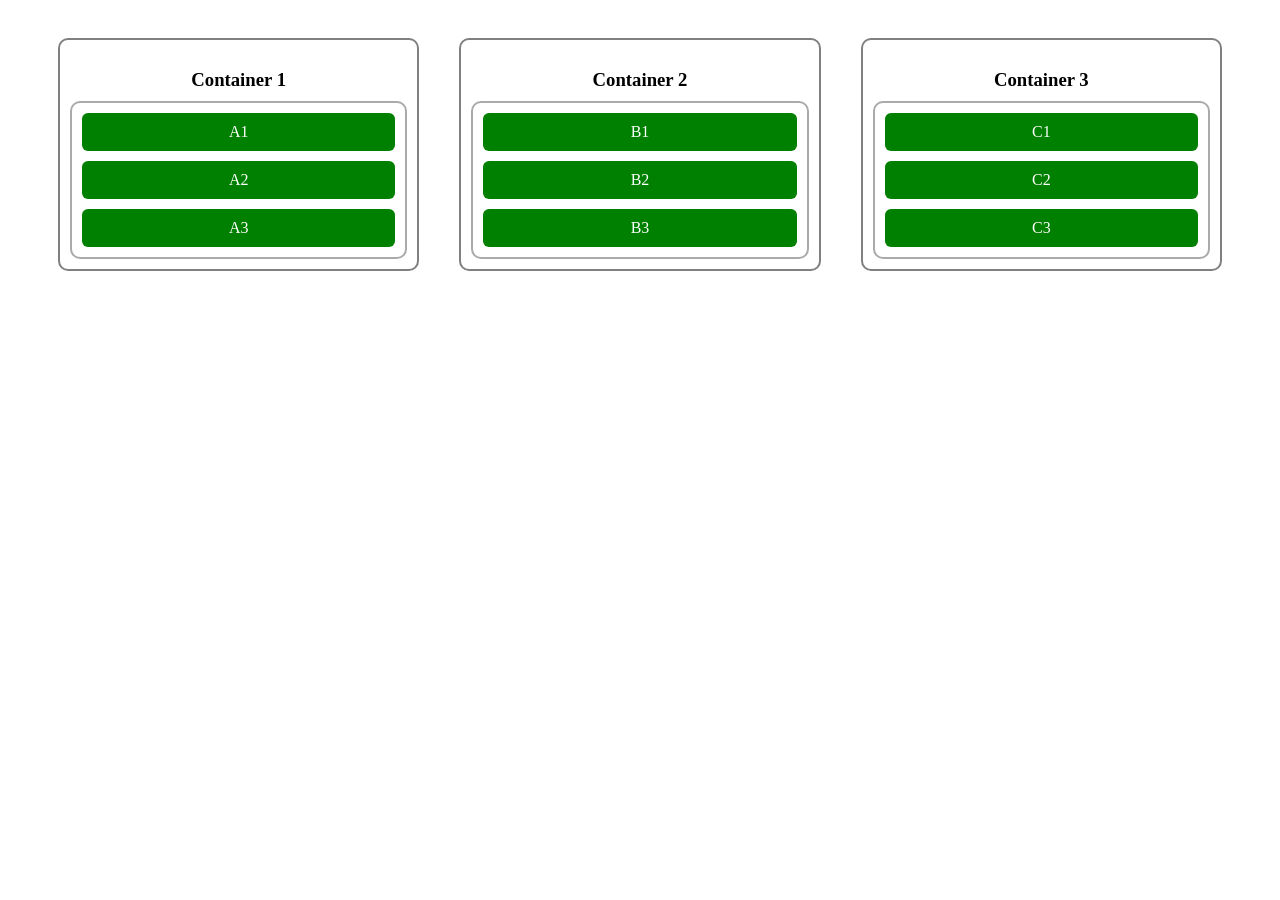
==== index.html @ 2c71c116 "update drag_drop" ====
<!DOCTYPE html>
<html lang="vi">
  <head>
    <meta charset="UTF-8" />
    <title></title>
    <link rel="stylesheet" href="style.css" />
  </head>
  <body>
    <div class="container" draggable="true">
      <h3>Container 1</h3>
      <div class="content">
        <div class="item" draggable="true">A1</div>
        <div class="item" draggable="true">A2</div>
        <div class="item" draggable="true">A3</div>
      </div>
    </div>

    <div class="container" draggable="true">
      <h3>Container 2</h3>
      <div class="content">
        <div class="item" draggable="true">B1</div>
        <div class="item" draggable="true">B2</div>
        <div class="item" draggable="true">B3</div>
      </div>
    </div>

    <div class="container" draggable="true">
      <h3>Container 3</h3>
      <div class="content">
        <div class="item" draggable="true">C1</div>
        <div class="item" draggable="true">C2</div>
        <div class="item" draggable="true">C3</div>
      </div>
    </div>

    <script src="main.js"></script>
  </body>
</html>
---- style.css ----
* {
  box-sizing: border-box;
}

body {
  display: flex;
  justify-content: space-around;
  padding: 30px;
  background: white;
  align-items: flex-start;
}

.container {
  width: 30%;
  background: white;
  border: 2px solid grey;
  border-radius: 10px;
  padding: 10px;
  display: flex;
  flex-direction: column;
  align-items: stretch;
}

.container h3 {
  text-align: center;
  margin-bottom: 10px;
}

.content {
  flex: 1;
  border: 2px solid #aaa;
  border-radius: 10px;
  padding: 10px;
  display: flex;
  flex-direction: column;
  gap: 10px;
}

.item {
  background: green;
  color: white;
  padding: 10px;
  text-align: center;
  border-radius: 6px;
  cursor: grab;
  transition: transform 0.2s ease;
}

.dragging {
  opacity: 0.5;
  transform: scale(1.05);
}

.placeholder {
  height: 40px;
  background: grey;
  border: 2px dashed green;
  border-radius: 6px;
}
.container-placeholder {
  width: 30%;
  height: 200px;
  border: 3px dashed #555;
  border-radius: 10px;
  background-color: rgba(180, 180, 180, 0.2);
}
.container.dragging {
  opacity: 0.7;
  transform: scale(1.03);
  z-index: 1000;
}
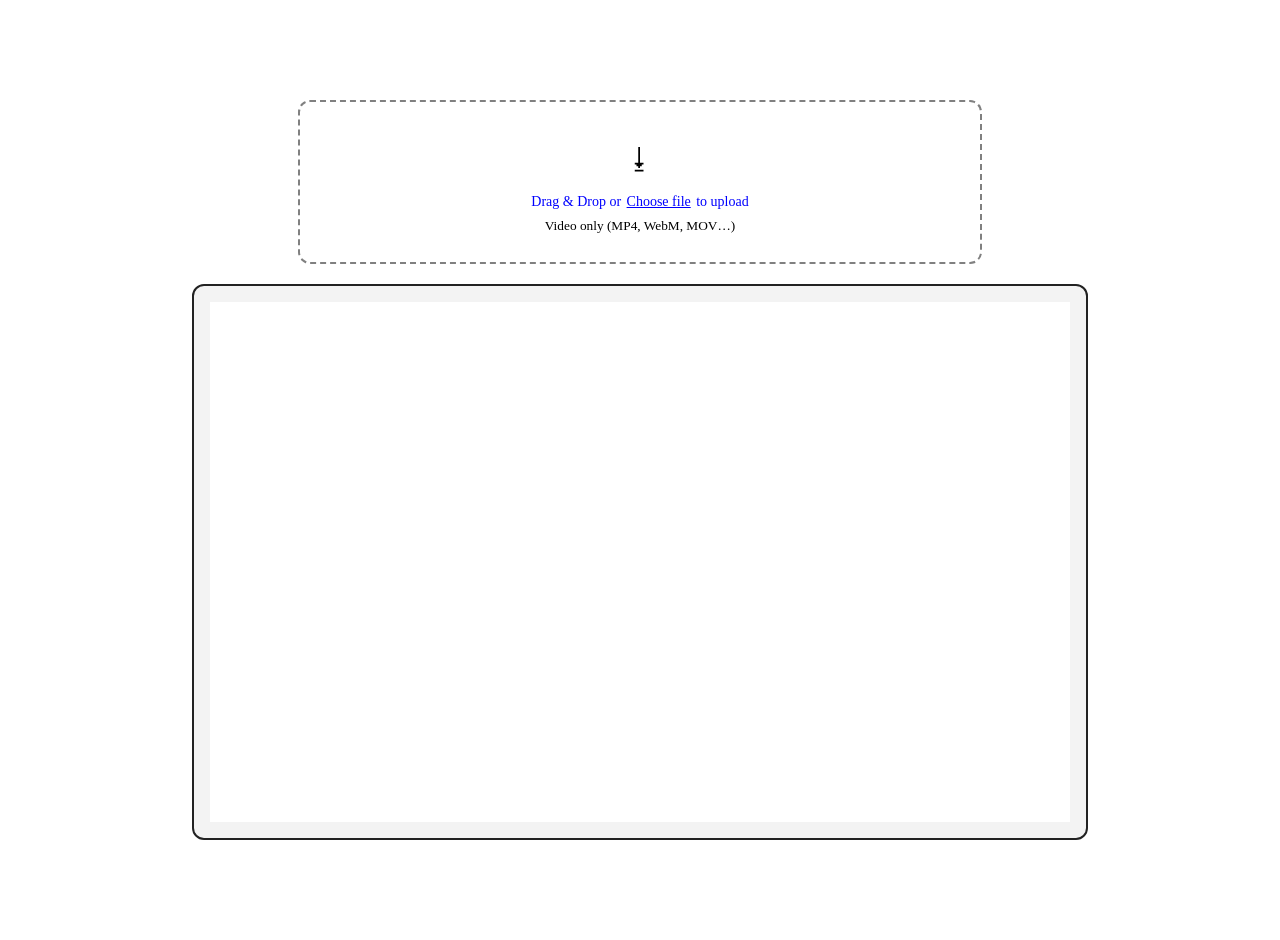
==== commit 04c13340: "update toggle" ====
--- a/index.html
+++ b/index.html
@@ -2,37 +2,51 @@
 <html lang="vi">
   <head>
     <meta charset="UTF-8" />
-    <title></title>
-    <link rel="stylesheet" href="style.css" />
+    <meta name="viewport" content="width=device-width, initial-scale=1.0" />
+    <title>Media Player Plugin</title>
+    <link rel="stylesheet" href="mediaPlayer.css" />
   </head>
   <body>
-    <div class="container" draggable="true">
-      <h3>Container 1</h3>
-      <div class="content">
-        <div class="item" draggable="true">A1</div>
-        <div class="item" draggable="true">A2</div>
-        <div class="item" draggable="true">A3</div>
+    <div class="upload-container">
+      <div id="dropzone" class="dropzone" aria-label="Upload video">
+        <div class="dz-inner">
+          <button type="button" class="dz-icon" aria-label="Choose file">
+            ⭳
+          </button>
+          <p class="dz-text">
+            Drag & Drop or
+            <button id="chooseBtn" type="button" class="link-btn">
+              Choose file
+            </button>
+            to upload
+          </p>
+          <small class="dz-hint">Video only (MP4, WebM, MOV…)</small>
+          <div class="status-toggle">Video is paused</div>
+        </div>
+        <input type="file" id="videoInput" accept="video/*" hidden />
       </div>
     </div>
 
-    <div class="container" draggable="true">
-      <h3>Container 2</h3>
-      <div class="content">
-        <div class="item" draggable="true">B1</div>
-        <div class="item" draggable="true">B2</div>
-        <div class="item" draggable="true">B3</div>
-      </div>
+    <div class="frame-wrap">
+      <iframe
+        id="playerFrame"
+        title="Video Frame"
+        class="player-iframe"
+      ></iframe>
     </div>
-
-    <div class="container" draggable="true">
-      <h3>Container 3</h3>
-      <div class="content">
-        <div class="item" draggable="true">C1</div>
-        <div class="item" draggable="true">C2</div>
-        <div class="item" draggable="true">C3</div>
-      </div>
-    </div>
-
-    <script src="main.js"></script>
+    <template id="playerDoc">
+      <html>
+        <head>
+          <meta charset="utf-8" />
+          <link rel="stylesheet" href="mediaPlayer.css" />
+        </head>
+        <body>
+          <div id="playerContainer" class="media-player"></div>
+          <script src="mediaPlayer.js"></script>
+          <script src="frameApp.js"></script>
+        </body>
+      </html>
+    </template>
+    <script src="app.js"></script>
   </body>
 </html>
--- a/mediaPlayer.css
+++ b/mediaPlayer.css
@@ -0,0 +1,229 @@
+body {
+  background-color: white;
+  display: flex;
+  flex-direction: column;
+  align-items: center;
+  justify-content: center;
+  min-height: 100vh;
+  margin: 0;
+  padding: 20px;
+}
+.upload-container {
+  margin-bottom: 20px;
+  text-align: center;
+}
+.upload-container h2 {
+  font-size: 20px;
+  margin-bottom: 10px;
+  color: #333;
+}
+.dropzone {
+  border: 2px dashed grey;
+  border-radius: 12px;
+  padding: 28px 20px;
+  width: 640px;
+  max-width: 95vw;
+  background: white;
+  transition: background 0.2s ease, border-color 0.2s ease, box-shadow 0.2s ease;
+  cursor: default;
+}
+.dropzone .dz-inner {
+  display: grid;
+  place-items: center;
+  gap: 8px;
+}
+.dz-icon {
+  appearance: none;
+  border: none;
+  background: white;
+  width: 56px;
+  height: 56px;
+  line-height: 56px;
+  border-radius: 14px;
+  font-size: 28px;
+  cursor: pointer;
+}
+.dz-text {
+  margin: 0;
+  color: blue;
+  font-size: 14px;
+}
+.link-btn {
+  appearance: none;
+  background: none;
+  border: none;
+  padding: 0 2px;
+  font: inherit;
+  color: blue;
+  text-decoration: underline;
+  cursor: pointer;
+}
+.dropzone.dragover {
+  background: #e6f0ff;
+  border-color: #3b82f6;
+  box-shadow: 0 0 0 4px rgba(59, 130, 246, 0.15);
+}
+.frame-wrap {
+  border: 2px solid #222;
+  border-radius: 12px;
+  padding: 16px;
+  background: #f3f3f3;
+  max-width: 100%;
+}
+.player-iframe {
+  display: block;
+  width: 860px;
+  max-width: 100%;
+  height: 520px;
+  background: white;
+  border: none;
+}
+.media-player {
+  position: relative;
+  width: 100%;
+  max-width: 100%;
+  background-color: white;
+  border-radius: 10px;
+  overflow: hidden;
+  font-family: Arial, sans-serif;
+}
+.video-wrapper {
+  position: relative;
+  width: 100%;
+  height: 100%;
+}
+.video {
+  width: 100%;
+  display: block;
+  border-radius: 10px;
+  background: #000;
+}
+.controls {
+  position: absolute;
+  bottom: 0;
+  left: 0;
+  right: 0;
+  display: flex;
+  align-items: center;
+  gap: 10px;
+  padding: 8px 12px;
+  background: white;
+  transition: opacity 0.3s ease, visibility 0.3s ease;
+  opacity: 1;
+  visibility: visible;
+}
+.controls.hidden {
+  opacity: 0;
+  visibility: hidden;
+  pointer-events: none;
+}
+.media-player:hover .controls {
+  opacity: 1;
+  visibility: visible;
+  pointer-events: auto;
+}
+.controls button {
+  background: none;
+  border: none;
+  color: black;
+  font-size: 20px;
+  cursor: pointer;
+  padding: 5px;
+  transition: transform 0.2s;
+}
+.controls button:hover {
+  transform: scale(1.2);
+}
+.icon {
+  pointer-events: none;
+}
+.seek-bar {
+  flex: 1;
+  height: 5px;
+  border-radius: 4px;
+  cursor: pointer;
+  accent-color: black;
+}
+.volume-bar {
+  width: 80px;
+  cursor: pointer;
+  accent-color: black;
+}
+.time-display {
+  color: black;
+  font-size: 14px;
+  white-space: nowrap;
+}
+.upload-container {
+  margin-bottom: 20px;
+  text-align: center;
+}
+.upload-container h2 {
+  font-size: 20px;
+  margin-bottom: 10px;
+  color: #333;
+}
+input[type="file"] {
+  cursor: pointer;
+}
+.controls .btn {
+  position: relative;
+}
+.controls .btn::after {
+  content: attr(data-tooltip);
+  position: absolute;
+  bottom: 120%;
+  left: 50%;
+  transform: translateX(-50%);
+  background: rgba(0, 0, 0, 0.8);
+  color: #fff;
+  font-size: 12px;
+  padding: 4px 8px;
+  border-radius: 5px;
+  white-space: nowrap;
+  opacity: 0;
+  visibility: hidden;
+  transition: opacity 0.25s ease, transform 0.25s ease;
+  pointer-events: none;
+  z-index: 5;
+}
+.controls .btn::before {
+  content: "";
+  position: absolute;
+  bottom: 110%;
+  left: 50%;
+  transform: translateX(-50%);
+  border-width: 5px;
+  border-style: solid;
+  border-color: rgba(0, 0, 0, 0.8) transparent transparent transparent;
+  opacity: 0;
+  visibility: hidden;
+  transition: opacity 0.25s ease;
+  z-index: 5;
+}
+.controls .btn:hover::after,
+.controls .btn:hover::before {
+  opacity: 1;
+  visibility: visible;
+  transform: translateX(-50%) translateY(-2px);
+}
+.status-toggle {
+  display: none;
+  position: absolute;
+  top: 140px;
+  left: 78%;
+  transform: translateX(-50%);
+  padding: 8px 16px;
+  background-color: grey;
+  color: white;
+  border-radius: 20px;
+  font-size: 14px;
+  font-weight: 500;
+  z-index: 10;
+  transition: background-color 0.3s ease;
+  cursor: pointer;
+  user-select: none;
+}
+.status-toggle.active {
+  background-color: #22c55e;
+}
--- a/mediaPlayer.css
+++ b/mediaPlayer.css
@@ -0,0 +1,229 @@
+body {
+  background-color: white;
+  display: flex;
+  flex-direction: column;
+  align-items: center;
+  justify-content: center;
+  min-height: 100vh;
+  margin: 0;
+  padding: 20px;
+}
+.upload-container {
+  margin-bottom: 20px;
+  text-align: center;
+}
+.upload-container h2 {
+  font-size: 20px;
+  margin-bottom: 10px;
+  color: #333;
+}
+.dropzone {
+  border: 2px dashed grey;
+  border-radius: 12px;
+  padding: 28px 20px;
+  width: 640px;
+  max-width: 95vw;
+  background: white;
+  transition: background 0.2s ease, border-color 0.2s ease, box-shadow 0.2s ease;
+  cursor: default;
+}
+.dropzone .dz-inner {
+  display: grid;
+  place-items: center;
+  gap: 8px;
+}
+.dz-icon {
+  appearance: none;
+  border: none;
+  background: white;
+  width: 56px;
+  height: 56px;
+  line-height: 56px;
+  border-radius: 14px;
+  font-size: 28px;
+  cursor: pointer;
+}
+.dz-text {
+  margin: 0;
+  color: blue;
+  font-size: 14px;
+}
+.link-btn {
+  appearance: none;
+  background: none;
+  border: none;
+  padding: 0 2px;
+  font: inherit;
+  color: blue;
+  text-decoration: underline;
+  cursor: pointer;
+}
+.dropzone.dragover {
+  background: #e6f0ff;
+  border-color: #3b82f6;
+  box-shadow: 0 0 0 4px rgba(59, 130, 246, 0.15);
+}
+.frame-wrap {
+  border: 2px solid #222;
+  border-radius: 12px;
+  padding: 16px;
+  background: #f3f3f3;
+  max-width: 100%;
+}
+.player-iframe {
+  display: block;
+  width: 860px;
+  max-width: 100%;
+  height: 520px;
+  background: white;
+  border: none;
+}
+.media-player {
+  position: relative;
+  width: 100%;
+  max-width: 100%;
+  background-color: white;
+  border-radius: 10px;
+  overflow: hidden;
+  font-family: Arial, sans-serif;
+}
+.video-wrapper {
+  position: relative;
+  width: 100%;
+  height: 100%;
+}
+.video {
+  width: 100%;
+  display: block;
+  border-radius: 10px;
+  background: #000;
+}
+.controls {
+  position: absolute;
+  bottom: 0;
+  left: 0;
+  right: 0;
+  display: flex;
+  align-items: center;
+  gap: 10px;
+  padding: 8px 12px;
+  background: white;
+  transition: opacity 0.3s ease, visibility 0.3s ease;
+  opacity: 1;
+  visibility: visible;
+}
+.controls.hidden {
+  opacity: 0;
+  visibility: hidden;
+  pointer-events: none;
+}
+.media-player:hover .controls {
+  opacity: 1;
+  visibility: visible;
+  pointer-events: auto;
+}
+.controls button {
+  background: none;
+  border: none;
+  color: black;
+  font-size: 20px;
+  cursor: pointer;
+  padding: 5px;
+  transition: transform 0.2s;
+}
+.controls button:hover {
+  transform: scale(1.2);
+}
+.icon {
+  pointer-events: none;
+}
+.seek-bar {
+  flex: 1;
+  height: 5px;
+  border-radius: 4px;
+  cursor: pointer;
+  accent-color: black;
+}
+.volume-bar {
+  width: 80px;
+  cursor: pointer;
+  accent-color: black;
+}
+.time-display {
+  color: black;
+  font-size: 14px;
+  white-space: nowrap;
+}
+.upload-container {
+  margin-bottom: 20px;
+  text-align: center;
+}
+.upload-container h2 {
+  font-size: 20px;
+  margin-bottom: 10px;
+  color: #333;
+}
+input[type="file"] {
+  cursor: pointer;
+}
+.controls .btn {
+  position: relative;
+}
+.controls .btn::after {
+  content: attr(data-tooltip);
+  position: absolute;
+  bottom: 120%;
+  left: 50%;
+  transform: translateX(-50%);
+  background: rgba(0, 0, 0, 0.8);
+  color: #fff;
+  font-size: 12px;
+  padding: 4px 8px;
+  border-radius: 5px;
+  white-space: nowrap;
+  opacity: 0;
+  visibility: hidden;
+  transition: opacity 0.25s ease, transform 0.25s ease;
+  pointer-events: none;
+  z-index: 5;
+}
+.controls .btn::before {
+  content: "";
+  position: absolute;
+  bottom: 110%;
+  left: 50%;
+  transform: translateX(-50%);
+  border-width: 5px;
+  border-style: solid;
+  border-color: rgba(0, 0, 0, 0.8) transparent transparent transparent;
+  opacity: 0;
+  visibility: hidden;
+  transition: opacity 0.25s ease;
+  z-index: 5;
+}
+.controls .btn:hover::after,
+.controls .btn:hover::before {
+  opacity: 1;
+  visibility: visible;
+  transform: translateX(-50%) translateY(-2px);
+}
+.status-toggle {
+  display: none;
+  position: absolute;
+  top: 140px;
+  left: 78%;
+  transform: translateX(-50%);
+  padding: 8px 16px;
+  background-color: grey;
+  color: white;
+  border-radius: 20px;
+  font-size: 14px;
+  font-weight: 500;
+  z-index: 10;
+  transition: background-color 0.3s ease;
+  cursor: pointer;
+  user-select: none;
+}
+.status-toggle.active {
+  background-color: #22c55e;
+}
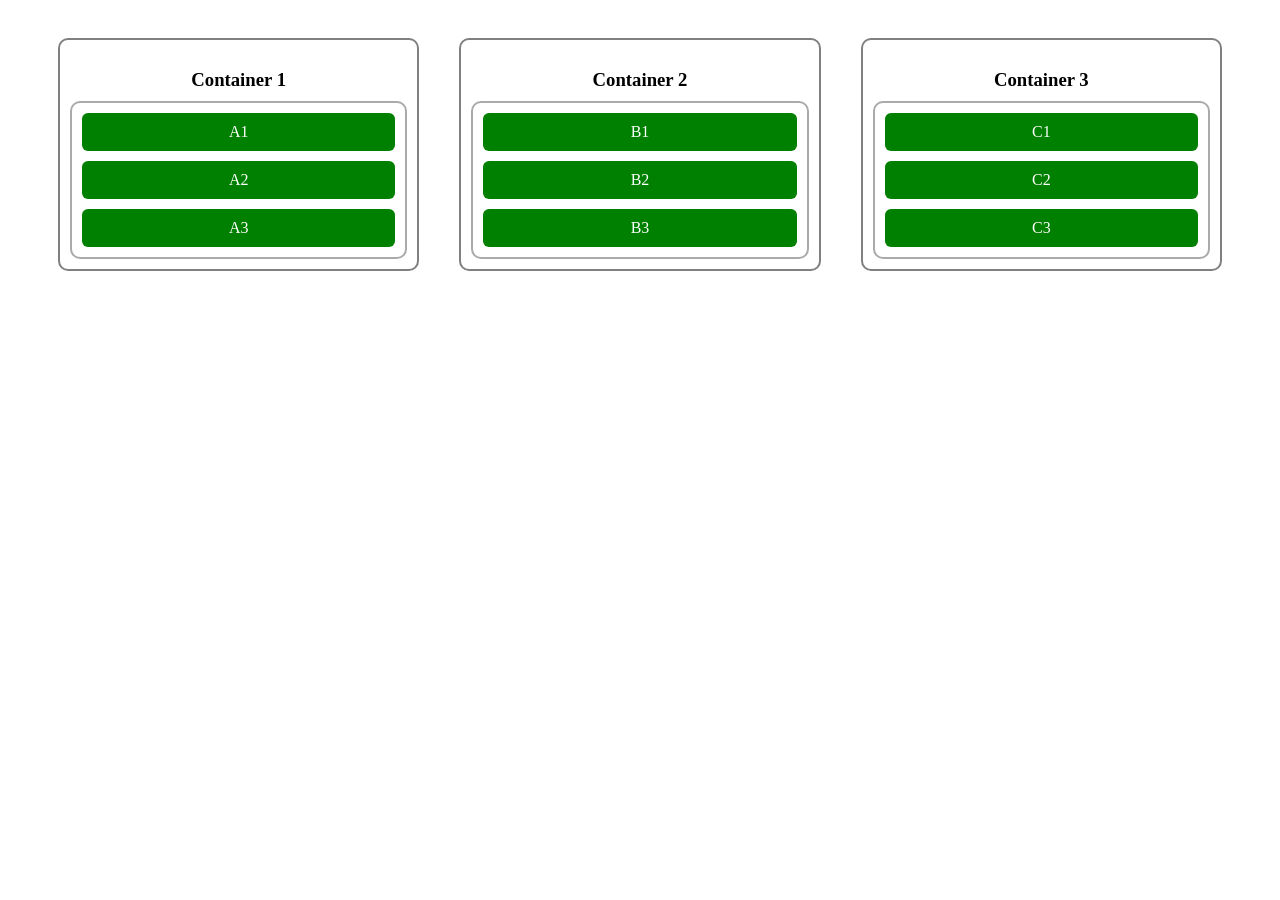
==== commit 5f5bea62: "Merge bf5701e1a21f3b0ac5600df6e64d9cd85a6b94b7 into c005f4cb43f6ef57e7d0e8d2bb2037ed5c630f2e" ====
--- a/index.html
+++ b/index.html
@@ -2,51 +2,37 @@
 <html lang="vi">
   <head>
     <meta charset="UTF-8" />
-    <meta name="viewport" content="width=device-width, initial-scale=1.0" />
-    <title>Media Player Plugin</title>
-    <link rel="stylesheet" href="mediaPlayer.css" />
+    <title></title>
+    <link rel="stylesheet" href="style.css" />
   </head>
   <body>
-    <div class="upload-container">
-      <div id="dropzone" class="dropzone" aria-label="Upload video">
-        <div class="dz-inner">
-          <button type="button" class="dz-icon" aria-label="Choose file">
-            ⭳
-          </button>
-          <p class="dz-text">
-            Drag & Drop or
-            <button id="chooseBtn" type="button" class="link-btn">
-              Choose file
-            </button>
-            to upload
-          </p>
-          <small class="dz-hint">Video only (MP4, WebM, MOV…)</small>
-          <div class="status-toggle">Video is paused</div>
-        </div>
-        <input type="file" id="videoInput" accept="video/*" hidden />
+    <div class="container" draggable="true">
+      <h3>Container 1</h3>
+      <div class="content">
+        <div class="item" draggable="true">A1</div>
+        <div class="item" draggable="true">A2</div>
+        <div class="item" draggable="true">A3</div>
       </div>
     </div>
 
-    <div class="frame-wrap">
-      <iframe
-        id="playerFrame"
-        title="Video Frame"
-        class="player-iframe"
-      ></iframe>
+    <div class="container" draggable="true">
+      <h3>Container 2</h3>
+      <div class="content">
+        <div class="item" draggable="true">B1</div>
+        <div class="item" draggable="true">B2</div>
+        <div class="item" draggable="true">B3</div>
+      </div>
     </div>
-    <template id="playerDoc">
-      <html>
-        <head>
-          <meta charset="utf-8" />
-          <link rel="stylesheet" href="mediaPlayer.css" />
-        </head>
-        <body>
-          <div id="playerContainer" class="media-player"></div>
-          <script src="mediaPlayer.js"></script>
-          <script src="frameApp.js"></script>
-        </body>
-      </html>
-    </template>
-    <script src="app.js"></script>
+
+    <div class="container" draggable="true">
+      <h3>Container 3</h3>
+      <div class="content">
+        <div class="item" draggable="true">C1</div>
+        <div class="item" draggable="true">C2</div>
+        <div class="item" draggable="true">C3</div>
+      </div>
+    </div>
+
+    <script src="main.js"></script>
   </body>
 </html>
--- a/style.css
+++ b/style.css
@@ -0,0 +1,71 @@
+* {
+  box-sizing: border-box;
+}
+
+body {
+  display: flex;
+  justify-content: space-around;
+  padding: 30px;
+  background: white;
+  align-items: flex-start;
+}
+
+.container {
+  width: 30%;
+  background: white;
+  border: 2px solid grey;
+  border-radius: 10px;
+  padding: 10px;
+  display: flex;
+  flex-direction: column;
+  align-items: stretch;
+}
+
+.container h3 {
+  text-align: center;
+  margin-bottom: 10px;
+}
+
+.content {
+  flex: 1;
+  border: 2px solid #aaa;
+  border-radius: 10px;
+  padding: 10px;
+  display: flex;
+  flex-direction: column;
+  gap: 10px;
+}
+
+.item {
+  background: green;
+  color: white;
+  padding: 10px;
+  text-align: center;
+  border-radius: 6px;
+  cursor: grab;
+  transition: transform 0.2s ease;
+}
+
+.dragging {
+  opacity: 0.5;
+  transform: scale(1.05);
+}
+
+.item-placeholder {
+  height: 40px;
+  background: grey;
+  border: 2px dashed green;
+  border-radius: 6px;
+}
+.container-placeholder {
+  width: 30%;
+  height: 200px;
+  border: 3px dashed #555;
+  border-radius: 10px;
+  background-color: rgba(180, 180, 180, 0.2);
+}
+.container.dragging {
+  opacity: 0.7;
+  transform: scale(1.03);
+  z-index: 1000;
+}
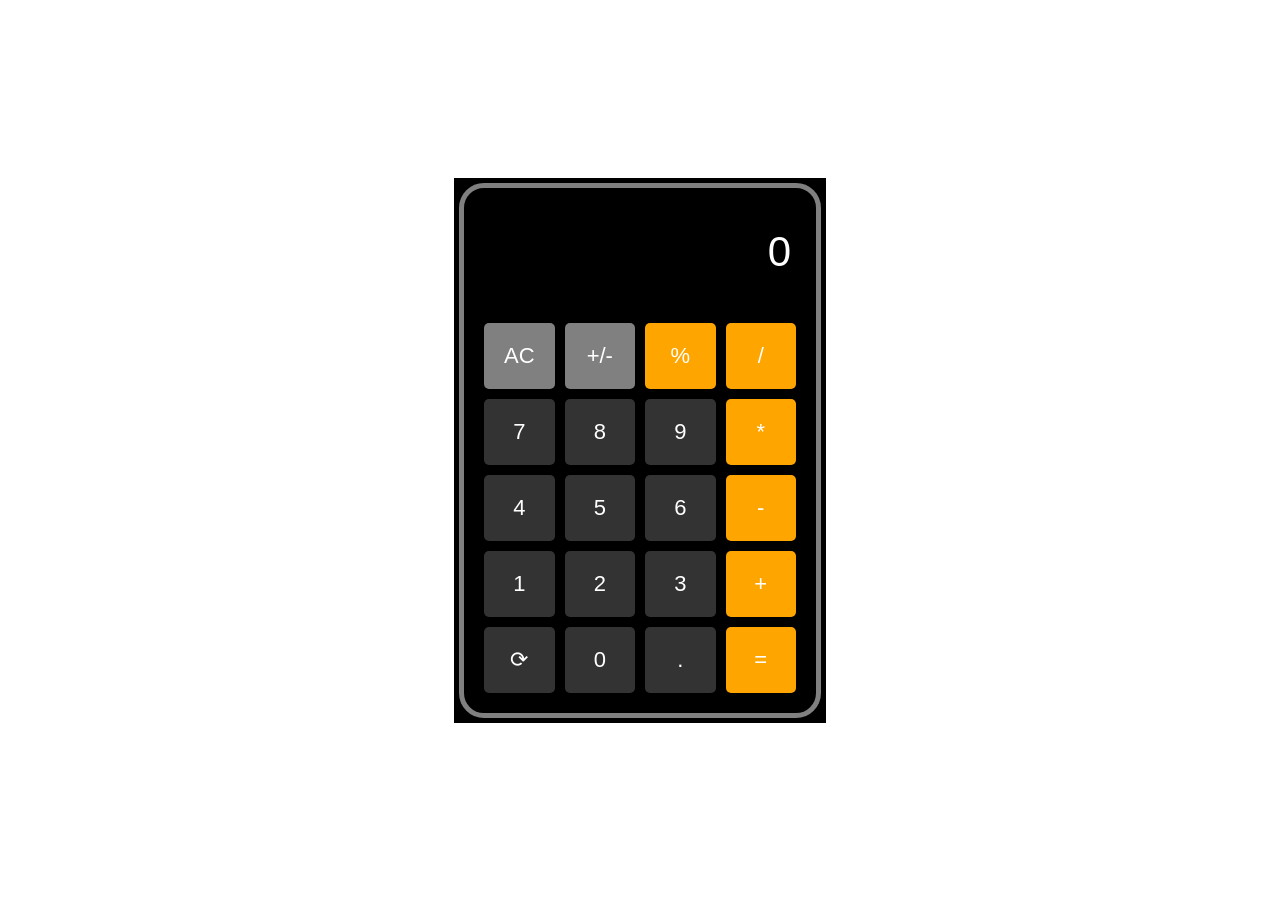
==== commit d99a4877: "Merge 1e22a8b734df9c44702dd9e8fcd8a4f1d5451729 into c005f4cb43f6ef57e7d0e8d2bb2037ed5c630f2e" ====
--- a/index.html
+++ b/index.html
@@ -1,38 +1,49 @@
 <!DOCTYPE html>
-<html lang="vi">
+<html lang="en">
   <head>
     <meta charset="UTF-8" />
-    <title></title>
+    <meta name="viewport" content="width=device-width, initial-scale=1.0" />
+    <title>Document</title>
     <link rel="stylesheet" href="style.css" />
   </head>
   <body>
-    <div class="container" draggable="true">
-      <h3>Container 1</h3>
+    <section class="container">
       <div class="content">
-        <div class="item" draggable="true">A1</div>
-        <div class="item" draggable="true">A2</div>
-        <div class="item" draggable="true">A3</div>
+        <div class="display">0</div>
+        <div class="btn">
+          <button class="btn__ac">AC</button>
+          <button class="btn__sign">+/-</button>
+          <button class="btn__operator">%</button>
+          <button class="btn__operator">/</button>
+          <button class="btn__num">7</button>
+          <button class="btn__num">8</button>
+          <button class="btn__num">9</button>
+          <button class="btn__operator">*</button>
+          <button class="btn__num">4</button>
+          <button class="btn__num">5</button>
+          <button class="btn__num">6</button>
+          <button class="btn__operator">-</button>
+          <button class="btn__num">1</button>
+          <button class="btn__num">2</button>
+          <button class="btn__num">3</button>
+          <button class="btn__operator">+</button>
+          <button class="btn__his">⟳</button>
+          <button class="btn__num">0</button>
+          <button class="btn__point">.</button>
+          <button class="btn__result">=</button>
+        </div>
+        <div class="history-popup">
+          <h2>History</h2>
+          <div class="history-list"></div>
+          <div class="history-buttons">
+            <button class="btn-clear" style="color: red; font-weight: bold">
+              Clear
+            </button>
+            <button class="btn-close" style="font-weight: bold">Close</button>
+          </div>
+        </div>
       </div>
-    </div>
-
-    <div class="container" draggable="true">
-      <h3>Container 2</h3>
-      <div class="content">
-        <div class="item" draggable="true">B1</div>
-        <div class="item" draggable="true">B2</div>
-        <div class="item" draggable="true">B3</div>
-      </div>
-    </div>
-
-    <div class="container" draggable="true">
-      <h3>Container 3</h3>
-      <div class="content">
-        <div class="item" draggable="true">C1</div>
-        <div class="item" draggable="true">C2</div>
-        <div class="item" draggable="true">C3</div>
-      </div>
-    </div>
-
+    </section>
     <script src="main.js"></script>
   </body>
 </html>
--- a/style.css
+++ b/style.css
@@ -1,71 +1,114 @@
 * {
+  margin: 0;
+  padding: 0;
   box-sizing: border-box;
+  font-family: sans-serif;
 }
 
 body {
   display: flex;
-  justify-content: space-around;
-  padding: 30px;
-  background: white;
-  align-items: flex-start;
+  justify-content: center;
+  align-items: center;
+  height: 100vh;
 }
 
 .container {
-  width: 30%;
-  background: white;
-  border: 2px solid grey;
-  border-radius: 10px;
-  padding: 10px;
-  display: flex;
-  flex-direction: column;
-  align-items: stretch;
-}
-
-.container h3 {
-  text-align: center;
-  margin-bottom: 10px;
+  background-color: black;
+  padding: 5px;
 }
 
 .content {
-  flex: 1;
-  border: 2px solid #aaa;
-  border-radius: 10px;
-  padding: 10px;
+  background: black;
+  padding: 20px;
+  border-radius: 25px;
+  border: 5px solid gray;
+  position: relative;
+  min-width: 0;
+  max-width: 362px;
   display: flex;
   flex-direction: column;
+}
+
+.display {
+  width: 100%;
+  height: 100px;
+  color: white;
+  font-size: 42px;
+  text-align: right;
+  padding: 20px 5px;
+  margin-bottom: 15px;
+  border-radius: 10px;
+  overflow-x: auto;
+  overflow-y: hidden;
+  white-space: nowrap;
+  -webkit-overflow-scrolling: touch;
+  scrollbar-width: thin;
+  min-width: 0;
+}
+
+.btn {
+  display: grid;
+  grid-template-columns: repeat(4, 1fr);
   gap: 10px;
 }
 
-.item {
-  background: green;
+.btn button {
+  font-size: 22px;
+  padding: 20px;
+  border: none;
+  border-radius: 5px;
   color: white;
-  padding: 10px;
-  text-align: center;
-  border-radius: 6px;
-  cursor: grab;
-  transition: transform 0.2s ease;
+  cursor: pointer;
 }
 
-.dragging {
-  opacity: 0.5;
-  transform: scale(1.05);
+.btn__ac,
+.btn__sign,
+.btn__percent {
+  background: gray;
 }
 
-.item-placeholder {
-  height: 40px;
-  background: grey;
-  border: 2px dashed green;
-  border-radius: 6px;
+.btn__operator,
+.btn__result {
+  background: orange;
 }
-.container-placeholder {
-  width: 30%;
-  height: 200px;
-  border: 3px dashed #555;
-  border-radius: 10px;
-  background-color: rgba(180, 180, 180, 0.2);
+
+.btn__num,
+.btn__point,
+.btn__his {
+  background: #333;
 }
-.container.dragging {
-  opacity: 0.7;
-  transform: scale(1.03);
-  z-index: 1000;
+
+.history-popup {
+  position: fixed;
+  top: 50%;
+  left: 50%;
+  transform: translate(-50%, -50%);
+  width: 270px;
+  height: 350px;
+  background: #e6e6e6;
+  border-radius: 15px;
+  padding: 20px;
+  display: none;
+  flex-direction: column;
+  justify-content: space-between;
 }
+
+.history-buttons {
+  display: flex;
+  justify-content: space-between;
+  gap: 10px;
+}
+.history-list {
+  flex: 1;
+  overflow-y: auto;
+  margin-bottom: 10px;
+  padding-right: 5px;
+}
+
+.btn-clear,
+.btn-close {
+  width: 120px;
+  height: 30px;
+  border: none;
+  cursor: pointer;
+}
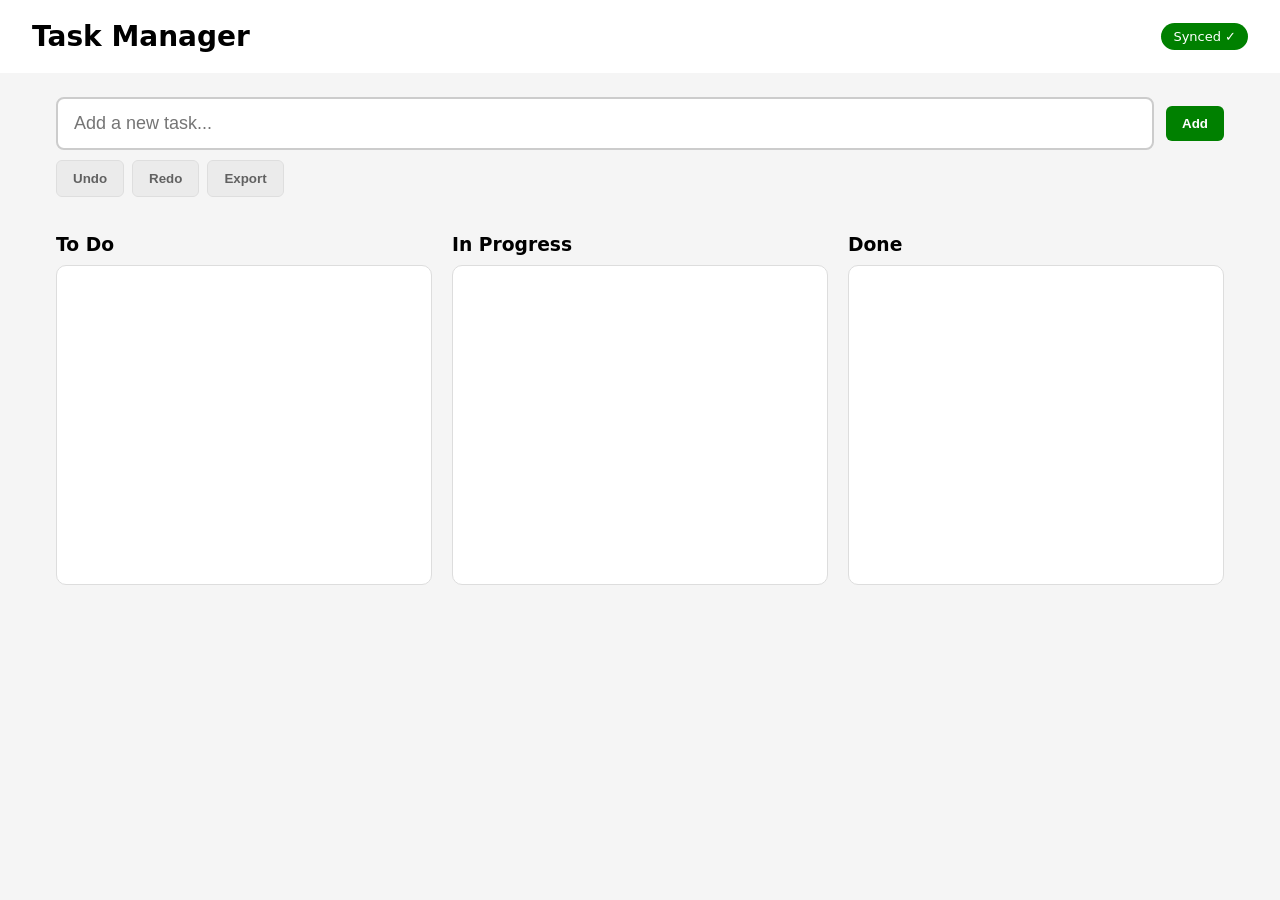
==== commit cd84fd7f: "update TaskManager" ====
--- a/index.html
+++ b/index.html
@@ -3,47 +3,51 @@
   <head>
     <meta charset="UTF-8" />
     <meta name="viewport" content="width=device-width, initial-scale=1.0" />
-    <title>Document</title>
+    <title>Task Manager</title>
     <link rel="stylesheet" href="style.css" />
   </head>
   <body>
-    <section class="container">
-      <div class="content">
-        <div class="display">0</div>
-        <div class="btn">
-          <button class="btn__ac">AC</button>
-          <button class="btn__sign">+/-</button>
-          <button class="btn__operator">%</button>
-          <button class="btn__operator">/</button>
-          <button class="btn__num">7</button>
-          <button class="btn__num">8</button>
-          <button class="btn__num">9</button>
-          <button class="btn__operator">*</button>
-          <button class="btn__num">4</button>
-          <button class="btn__num">5</button>
-          <button class="btn__num">6</button>
-          <button class="btn__operator">-</button>
-          <button class="btn__num">1</button>
-          <button class="btn__num">2</button>
-          <button class="btn__num">3</button>
-          <button class="btn__operator">+</button>
-          <button class="btn__his">⟳</button>
-          <button class="btn__num">0</button>
-          <button class="btn__point">.</button>
-          <button class="btn__result">=</button>
+    <header class="topbar">
+      <div class="brand">Task Manager</div>
+      <div class="sync">Synced ✓</div>
+    </header>
+
+    <main class="container">
+      <section class="input-row">
+        <div class="input-controls">
+          <input
+            id="taskInput"
+            class="task-input"
+            placeholder="Add a new task..."
+          />
+          <button id="addBtn" class="btn primary">Add</button>
         </div>
-        <div class="history-popup">
-          <h2>History</h2>
-          <div class="history-list"></div>
-          <div class="history-buttons">
-            <button class="btn-clear" style="color: red; font-weight: bold">
-              Clear
-            </button>
-            <button class="btn-close" style="font-weight: bold">Close</button>
-          </div>
+
+        <div class="action-buttons">
+          <button id="undoBtn" class="btn ghost">Undo</button>
+          <button id="redoBtn" class="btn ghost muted">Redo</button>
+          <button id="exportBtn" class="btn ghost">Export</button>
         </div>
-      </div>
-    </section>
+      </section>
+
+      <section class="boards">
+        <div class="board">
+          <h3>To Do</h3>
+          <div id="todo" class="board-column"></div>
+        </div>
+
+        <div class="board">
+          <h3>In Progress</h3>
+          <div id="inprogress" class="board-column"></div>
+        </div>
+
+        <div class="board">
+          <h3>Done</h3>
+          <div id="done" class="board-column"></div>
+        </div>
+      </section>
+    </main>
+
     <script src="main.js"></script>
   </body>
 </html>
--- a/style.css
+++ b/style.css
@@ -1,114 +1,189 @@
 * {
-  margin: 0;
-  padding: 0;
   box-sizing: border-box;
-  font-family: sans-serif;
 }
 
 body {
+  margin: 0;
+  font-family: Inter, system-ui, -apple-system, "Segoe UI", Roboto,
+    "Helvetica Neue", Arial;
+  background: #f5f5f5;
+  color: black;
+}
+
+.topbar {
   display: flex;
-  justify-content: center;
+  justify-content: space-between;
   align-items: center;
-  height: 100vh;
+  padding: 20px 32px;
+  background: white;
+}
+
+.brand {
+  font-size: 28px;
+  font-weight: 700;
+}
+
+.sync {
+  background: green;
+  color: white;
+  padding: 6px 12px;
+  border-radius: 16px;
+  font-size: 13px;
+}
+
+.sync.syncing:after {
+  content: "";
+  display: inline-block;
+  margin-left: 8px;
+  width: 10px;
+  height: 10px;
+  border-radius: 50%;
+  border: 2px solid rgba(255, 255, 255, 0.6);
+  border-top-color: white;
+  animation: spin 1s linear infinite;
+}
+
+@keyframes spin {
+  to {
+    transform: rotate(360deg);
+  }
 }
 
 .container {
-  background-color: black;
-  padding: 5px;
+  max-width: 1200px;
+  margin: 24px auto;
+  padding: 0 16px;
 }
 
-.content {
-  background: black;
-  padding: 20px;
-  border-radius: 25px;
-  border: 5px solid gray;
-  position: relative;
-  min-width: 0;
-  max-width: 362px;
+.input-row {
   display: flex;
   flex-direction: column;
+  gap: 10px;
+  margin-bottom: 18px;
 }
 
-.display {
-  width: 100%;
-  height: 100px;
-  color: white;
-  font-size: 42px;
-  text-align: right;
-  padding: 20px 5px;
-  margin-bottom: 15px;
-  border-radius: 10px;
-  overflow-x: auto;
-  overflow-y: hidden;
-  white-space: nowrap;
-  -webkit-overflow-scrolling: touch;
-  scrollbar-width: thin;
-  min-width: 0;
+.input-controls {
+  display: flex;
+  gap: 12px;
+  align-items: center;
+}
+
+.task-input {
+  flex: 1;
+  padding: 14px 16px;
+  border-radius: 8px;
+  border: 2px solid #ccc;
+  font-size: 18px;
+  background: white;
 }
 
 .btn {
-  display: grid;
-  grid-template-columns: repeat(4, 1fr);
-  gap: 10px;
+  padding: 10px 16px;
+  border-radius: 6px;
+  border: none;
+  cursor: pointer;
+  font-weight: 600;
 }
 
-.btn button {
-  font-size: 22px;
-  padding: 20px;
+.btn.primary {
+  background: green;
+  color: white;
+}
+
+.btn.ghost,
+.btn.ghost.muted {
+  background: #e6e6e6;
+  color: black;
+  border: 1px solid #d0d0d0;
+}
+
+.action-buttons .btn.active,
+.btn.ghost.muted.active {
+  background: blue !important;
+  color: white !important;
+}
+
+button[disabled] {
+  opacity: 0.6;
+  cursor: default;
+}
+
+.action-buttons {
+  display: flex;
+  gap: 8px;
+  align-items: center;
+}
+
+.boards {
+  display: grid;
+  grid-template-columns: 1fr 1fr 1fr;
+  gap: 20px;
+}
+
+.board h3 {
+  margin-bottom: 10px;
+}
+
+.board-column {
+  min-height: 320px;
+  background: white;
+  border-radius: 10px;
+  padding: 18px;
+  border: 1px solid #ddd;
+}
+
+.task-card {
+  background: white;
+  border-radius: 8px;
+  padding: 10px 12px;
+  margin-bottom: 12px;
+  display: flex;
+  justify-content: space-between;
+  border: 1px solid #ddd;
+}
+
+.task-title {
+  font-size: 14px;
+}
+
+.task-actions {
+  display: flex;
+  gap: 8px;
+  align-items: center;
+}
+
+.task-actions .dot {
+  width: 8px;
+  height: 8px;
+  border-radius: 50%;
+  background: green;
+}
+
+.task-actions .remove {
+  background: red;
+  color: white;
+  border-radius: 50%;
+  width: 28px;
+  height: 28px;
+  display: flex;
+  align-items: center;
+  justify-content: center;
   border: none;
-  border-radius: 5px;
-  color: white;
   cursor: pointer;
 }
 
-.btn__ac,
-.btn__sign,
-.btn__percent {
-  background: gray;
+.task-card.dragging {
+  opacity: 0.5;
+  transform: scale(0.98);
 }
 
-.btn__operator,
-.btn__result {
-  background: orange;
+.board-column.over {
+  outline: 3px dashed blue;
+  border-radius: 10px;
 }
 
-.btn__num,
-.btn__point,
-.btn__his {
-  background: #333;
+@media (max-width: 900px) {
+  .boards {
+    grid-template-columns: 1fr;
+  }
 }
-
-.history-popup {
-  position: fixed;
-  top: 50%;
-  left: 50%;
-  transform: translate(-50%, -50%);
-  width: 270px;
-  height: 350px;
-  background: #e6e6e6;
-  border-radius: 15px;
-  padding: 20px;
-  display: none;
-  flex-direction: column;
-  justify-content: space-between;
-}
-
-.history-buttons {
-  display: flex;
-  justify-content: space-between;
-  gap: 10px;
-}
-.history-list {
-  flex: 1;
-  overflow-y: auto;
-  margin-bottom: 10px;
-  padding-right: 5px;
-}
-
-.btn-clear,
-.btn-close {
-  width: 120px;
-  height: 30px;
-  border: none;
-  cursor: pointer;
-}
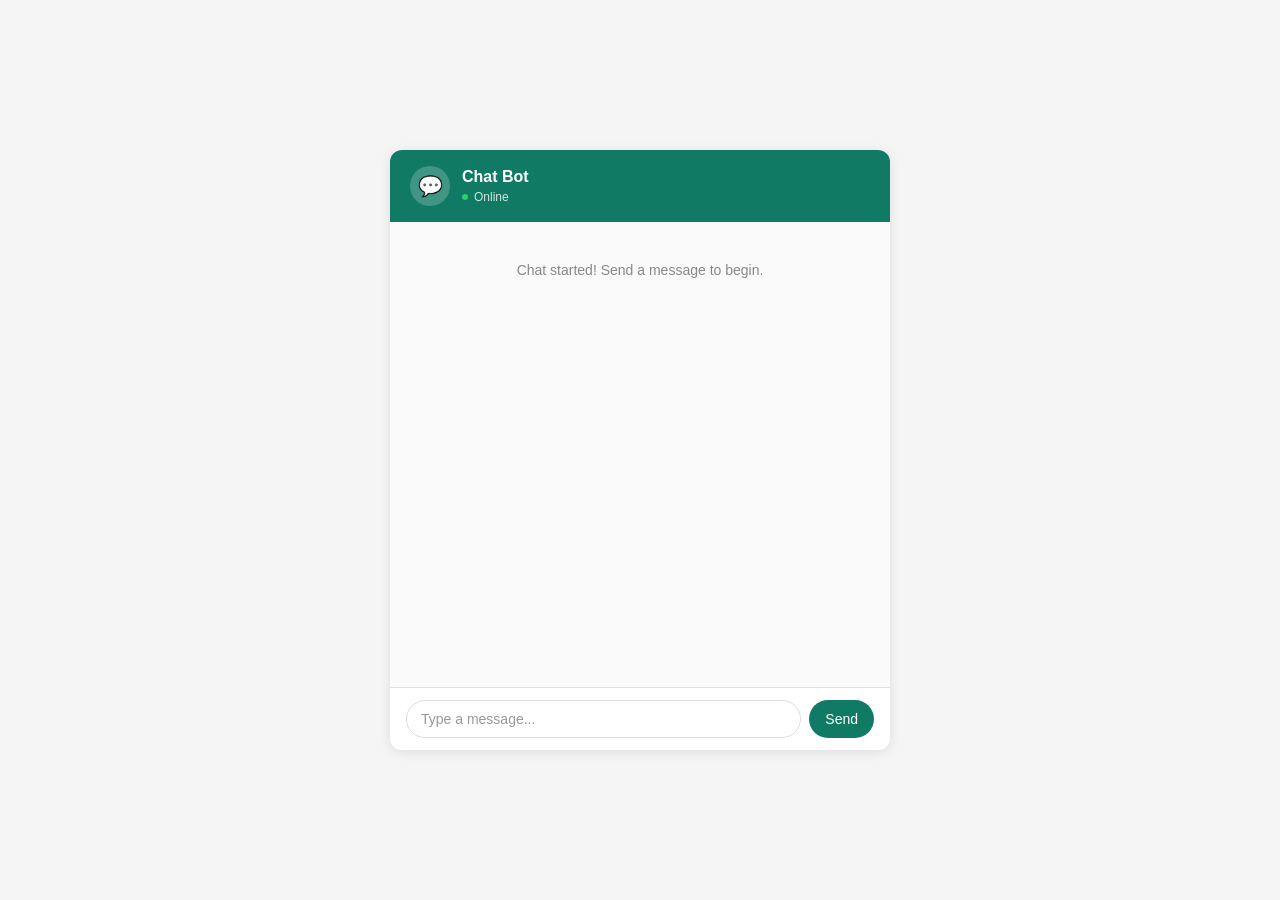
==== commit 48107623: "ChatApi" ====
--- a/index.html
+++ b/index.html
@@ -3,50 +3,35 @@
   <head>
     <meta charset="UTF-8" />
     <meta name="viewport" content="width=device-width, initial-scale=1.0" />
-    <title>Task Manager</title>
+    <title>Chat Bot</title>
     <link rel="stylesheet" href="style.css" />
   </head>
   <body>
-    <header class="topbar">
-      <div class="brand">Task Manager</div>
-      <div class="sync">Synced ✓</div>
-    </header>
+    <div class="chat-container">
+      <div class="chat-header">
+        <div class="chat-header-avatar">💬</div>
+        <div class="chat-header-info">
+          <h2>Chat Bot</h2>
+          <div class="status">
+            <span class="status-dot"></span>
+            <span>Online</span>
+          </div>
+        </div>
+      </div>
 
-    <main class="container">
-      <section class="input-row">
-        <div class="input-controls">
-          <input
-            id="taskInput"
-            class="task-input"
-            placeholder="Add a new task..."
-          />
-          <button id="addBtn" class="btn primary">Add</button>
-        </div>
+      <div class="chat-messages" id="messagesArea"></div>
 
-        <div class="action-buttons">
-          <button id="undoBtn" class="btn ghost">Undo</button>
-          <button id="redoBtn" class="btn ghost muted">Redo</button>
-          <button id="exportBtn" class="btn ghost">Export</button>
-        </div>
-      </section>
-
-      <section class="boards">
-        <div class="board">
-          <h3>To Do</h3>
-          <div id="todo" class="board-column"></div>
-        </div>
-
-        <div class="board">
-          <h3>In Progress</h3>
-          <div id="inprogress" class="board-column"></div>
-        </div>
-
-        <div class="board">
-          <h3>Done</h3>
-          <div id="done" class="board-column"></div>
-        </div>
-      </section>
-    </main>
+      <div class="chat-input-area">
+        <input
+          type="text"
+          class="chat-input"
+          id="messageInput"
+          placeholder="Type a message..."
+          autocomplete="off"
+        />
+        <button class="send-btn" id="sendBtn">Send</button>
+      </div>
+    </div>
 
     <script src="main.js"></script>
   </body>
--- a/style.css
+++ b/style.css
@@ -1,189 +1,220 @@
 * {
+  margin: 0;
+  padding: 0;
   box-sizing: border-box;
 }
 
 body {
-  margin: 0;
-  font-family: Inter, system-ui, -apple-system, "Segoe UI", Roboto,
-    "Helvetica Neue", Arial;
+  font-family: "Helvetica Neue", Arial, sans-serif;
   background: #f5f5f5;
-  color: black;
-}
-
-.topbar {
-  display: flex;
-  justify-content: space-between;
-  align-items: center;
-  padding: 20px 32px;
+  display: flex;
+  align-items: center;
+  justify-content: center;
+  min-height: 100vh;
+  padding: 20px;
+}
+
+.chat-container {
   background: white;
-}
-
-.brand {
-  font-size: 28px;
-  font-weight: 700;
-}
-
-.sync {
-  background: green;
+  border-radius: 12px;
+  width: 100%;
+  max-width: 500px;
+  height: 600px;
+  display: flex;
+  flex-direction: column;
+  overflow: hidden;
+  box-shadow: 0 2px 12px rgba(0, 0, 0, 0.1);
+}
+
+.chat-header {
+  background: #117a65;
   color: white;
-  padding: 6px 12px;
-  border-radius: 16px;
-  font-size: 13px;
-}
-
-.sync.syncing:after {
-  content: "";
-  display: inline-block;
-  margin-left: 8px;
-  width: 10px;
-  height: 10px;
+  padding: 16px 20px;
+  display: flex;
+  align-items: center;
+  gap: 12px;
+}
+
+.chat-header-avatar {
+  width: 40px;
+  height: 40px;
+  background: rgba(255, 255, 255, 0.2);
   border-radius: 50%;
-  border: 2px solid rgba(255, 255, 255, 0.6);
-  border-top-color: white;
-  animation: spin 1s linear infinite;
-}
-
-@keyframes spin {
-  to {
-    transform: rotate(360deg);
-  }
-}
-
-.container {
-  max-width: 1200px;
-  margin: 24px auto;
-  padding: 0 16px;
-}
-
-.input-row {
+  display: flex;
+  align-items: center;
+  justify-content: center;
+  font-size: 20px;
+}
+
+.chat-header-info h2 {
+  font-size: 16px;
+  font-weight: 600;
+  margin-bottom: 4px;
+}
+
+.chat-header-info .status {
+  font-size: 12px;
+  color: rgba(255, 255, 255, 0.8);
+  display: flex;
+  align-items: center;
+  gap: 6px;
+}
+
+.status-dot {
+  width: 6px;
+  height: 6px;
+  background: #2ecc71;
+  border-radius: 50%;
+}
+
+.chat-messages {
+  flex: 1;
+  overflow-y: auto;
+  padding: 20px;
   display: flex;
   flex-direction: column;
-  gap: 10px;
-  margin-bottom: 18px;
-}
-
-.input-controls {
-  display: flex;
   gap: 12px;
-  align-items: center;
-}
-
-.task-input {
-  flex: 1;
-  padding: 14px 16px;
-  border-radius: 8px;
-  border: 2px solid #ccc;
-  font-size: 18px;
-  background: white;
-}
-
-.btn {
-  padding: 10px 16px;
-  border-radius: 6px;
-  border: none;
-  cursor: pointer;
-  font-weight: 600;
-}
-
-.btn.primary {
-  background: green;
+  background: #fafafa;
+}
+
+.chat-messages:empty::after {
+  content: "Chat started! Send a message to begin.";
+  margin-top: 20px;
+  text-align: center;
+  color: #888;
+  font-size: 14px;
+}
+
+.message {
+  display: flex;
+  width: 100%;
+  flex-direction: column;
+  gap: 4px;
+}
+
+.message.bot {
+  align-items: flex-start;
+}
+
+.message.user {
+  align-items: flex-end;
+}
+
+.message-content {
+  max-width: 70%;
+  padding: 10px 14px;
+  border-radius: 12px;
+  line-height: 1.4;
+  font-size: 14px;
+}
+
+.message.bot .message-content {
+  background: #e8e8e8;
+  color: #333;
+  border-bottom-left-radius: 0;
+}
+
+.message.user .message-content {
+  background: #117a65;
   color: white;
-}
-
-.btn.ghost,
-.btn.ghost.muted {
-  background: #e6e6e6;
-  color: black;
-  border: 1px solid #d0d0d0;
-}
-
-.action-buttons .btn.active,
-.btn.ghost.muted.active {
-  background: blue !important;
-  color: white !important;
-}
-
-button[disabled] {
-  opacity: 0.6;
-  cursor: default;
-}
-
-.action-buttons {
-  display: flex;
-  gap: 8px;
-  align-items: center;
-}
-
-.boards {
-  display: grid;
-  grid-template-columns: 1fr 1fr 1fr;
-  gap: 20px;
-}
-
-.board h3 {
-  margin-bottom: 10px;
-}
-
-.board-column {
-  min-height: 320px;
-  background: white;
-  border-radius: 10px;
-  padding: 18px;
-  border: 1px solid #ddd;
-}
-
-.task-card {
-  background: white;
-  border-radius: 8px;
-  padding: 10px 12px;
-  margin-bottom: 12px;
-  display: flex;
-  justify-content: space-between;
-  border: 1px solid #ddd;
-}
-
-.task-title {
-  font-size: 14px;
-}
-
-.task-actions {
-  display: flex;
-  gap: 8px;
-  align-items: center;
-}
-
-.task-actions .dot {
+  border-bottom-right-radius: 0;
+}
+
+.timestamp {
+  font-size: 11px;
+  color: #999;
+  margin-top: 4px;
+  padding: 0 6px;
+}
+
+.message.bot .timestamp {
+  text-align: left;
+}
+
+.message.user .timestamp {
+  text-align: right;
+}
+
+.typing-indicator {
+  display: flex;
+  gap: 4px;
+  padding: 10px 14px;
+  background: #e8e8e8;
+  border-radius: 12px;
+  border-bottom-left-radius: 0;
+}
+
+.typing-dot {
   width: 8px;
   height: 8px;
+  background: #888;
   border-radius: 50%;
-  background: green;
-}
-
-.task-actions .remove {
-  background: red;
+  animation: typing 1.4s infinite;
+}
+
+.typing-dot:nth-child(2) {
+  animation-delay: 0.2s;
+}
+
+.typing-dot:nth-child(3) {
+  animation-delay: 0.4s;
+}
+
+@keyframes typing {
+  0%,
+  60%,
+  100% {
+    opacity: 0.3;
+    transform: translateY(0);
+  }
+  30% {
+    opacity: 1;
+    transform: translateY(-10px);
+  }
+}
+
+.chat-input-area {
+  padding: 12px 16px;
+  background: white;
+  border-top: 1px solid #e0e0e0;
+  display: flex;
+  gap: 8px;
+}
+
+.chat-input {
+  flex: 1;
+  padding: 10px 14px;
+  border: 1px solid #ddd;
+  border-radius: 24px;
+  font-size: 14px;
+  outline: none;
+  transition: border-color 0.2s;
+}
+
+.chat-input:focus {
+  border-color: #117a65;
+}
+
+.chat-input::placeholder {
+  color: #999;
+}
+
+.send-btn {
+  padding: 10px 16px;
+  background: #117a65;
   color: white;
-  border-radius: 50%;
-  width: 28px;
-  height: 28px;
-  display: flex;
-  align-items: center;
-  justify-content: center;
   border: none;
+  border-radius: 24px;
   cursor: pointer;
-}
-
-.task-card.dragging {
-  opacity: 0.5;
-  transform: scale(0.98);
-}
-
-.board-column.over {
-  outline: 3px dashed blue;
-  border-radius: 10px;
-}
-
-@media (max-width: 900px) {
-  .boards {
-    grid-template-columns: 1fr;
-  }
-}
+  font-weight: 500;
+  font-size: 14px;
+  transition: background 0.2s;
+}
+
+.send-btn:hover {
+  background: #0e6251;
+}
+
+.send-btn:active {
+  transform: scale(0.95);
+}
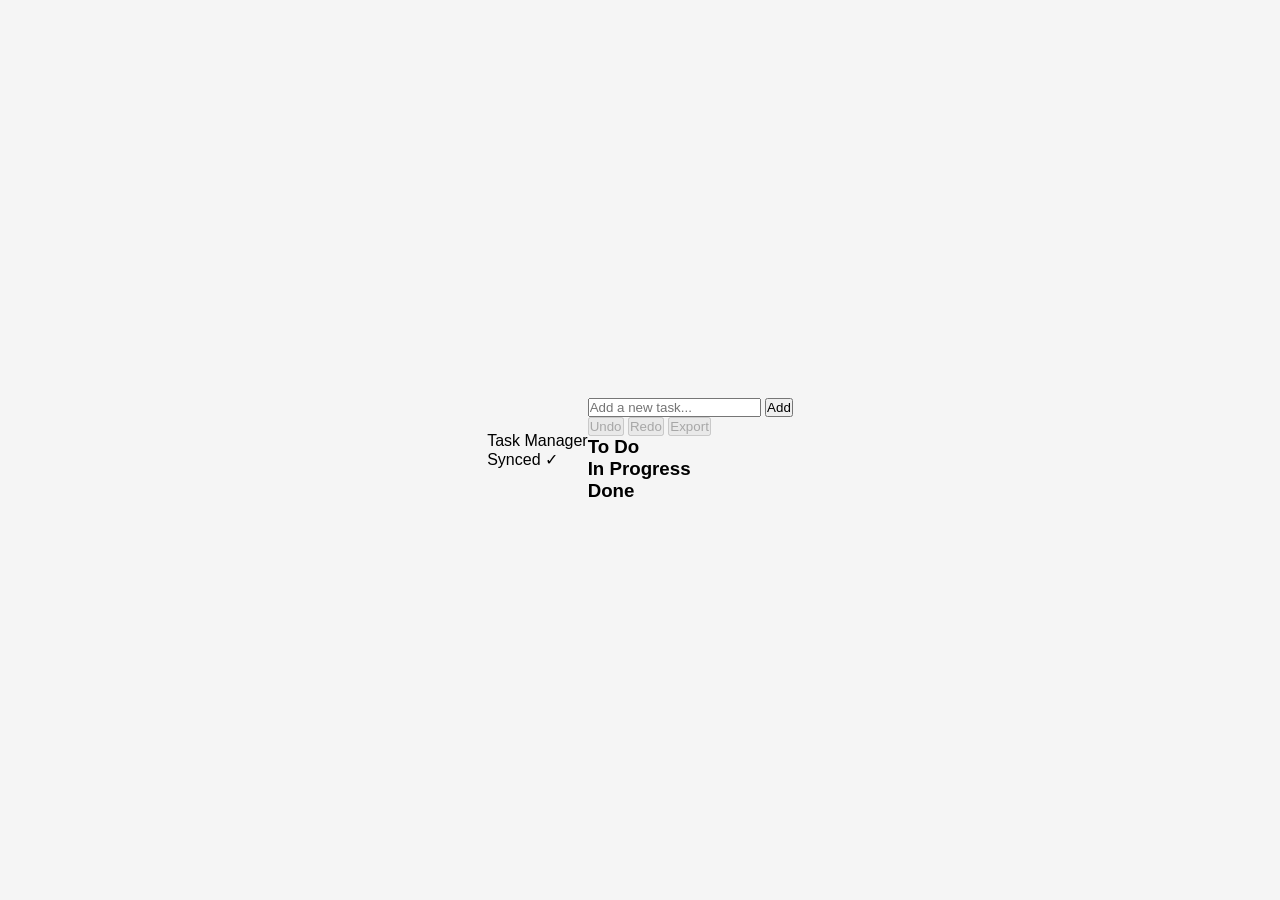
==== commit 458414cc: "update code" ====
--- a/index.html
+++ b/index.html
@@ -3,36 +3,55 @@
   <head>
     <meta charset="UTF-8" />
     <meta name="viewport" content="width=device-width, initial-scale=1.0" />
-    <title>Chat Bot</title>
+    <title>Task Manager</title>
     <link rel="stylesheet" href="style.css" />
   </head>
   <body>
-    <div class="chat-container">
-      <div class="chat-header">
-        <div class="chat-header-avatar">💬</div>
-        <div class="chat-header-info">
-          <h2>Chat Bot</h2>
-          <div class="status">
-            <span class="status-dot"></span>
-            <span>Online</span>
-          </div>
+    <header class="topbar">
+      <div class="brand">Task Manager</div>
+      <div class="sync">Synced ✓</div>
+    </header>
+
+    <main class="container">
+      <section class="input-row">
+        <div class="input-controls">
+          <input
+            id="taskInput"
+            class="task-input"
+            placeholder="Add a new task..."
+          />
+          <button id="addBtn" class="btn primary">Add</button>
         </div>
-      </div>
 
-      <div class="chat-messages" id="messagesArea"></div>
+        <div class="action-buttons">
+          <button id="undoBtn" class="btn ghost" disabled="true">Undo</button>
+          <button id="redoBtn" class="btn ghost muted" disabled="true">
+            Redo
+          </button>
+          <button id="exportBtn" class="btn ghost" disabled="true">
+            Export
+          </button>
+        </div>
+      </section>
 
-      <div class="chat-input-area">
-        <input
-          type="text"
-          class="chat-input"
-          id="messageInput"
-          placeholder="Type a message..."
-          autocomplete="off"
-        />
-        <button class="send-btn" id="sendBtn">Send</button>
-      </div>
-    </div>
+      <section class="boards">
+        <div class="board">
+          <h3>To Do</h3>
+          <div id="todo" class="board-column"></div>
+        </div>
 
-    <script src="main.js"></script>
+        <div class="board">
+          <h3>In Progress</h3>
+          <div id="inprogress" class="board-column"></div>
+        </div>
+
+        <div class="board">
+          <h3>Done</h3>
+          <div id="done" class="board-column"></div>
+        </div>
+      </section>
+    </main>
+
+    <script type="module" src="./js/main.js"></script>
   </body>
 </html>
